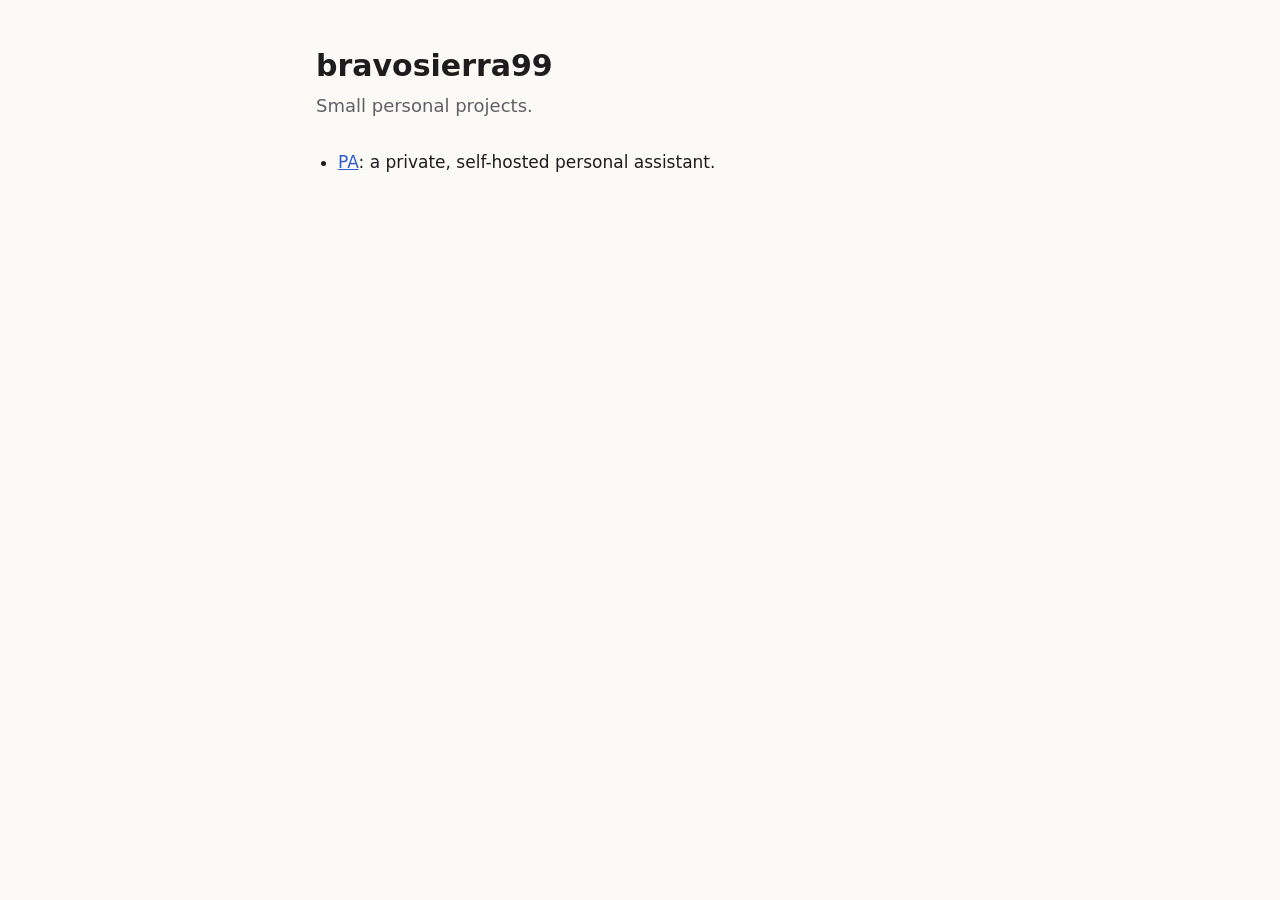
==== index.html @ 7e40f785 "PA home page and privacy policy Co-Authored-By: Claude Opus 5.5 <noreply@anthropic.com> Claude-Sessi" ====
<!doctype html>
<html lang="en">
<head>
<meta charset="utf-8">
<meta name="viewport" content="width=device-width, initial-scale=1">
<!-- google-site-verification goes here -->
<title>bravosierra99</title>
<link rel="stylesheet" href="/style.css">
</head>
<body>
<main>
  <h1>bravosierra99</h1>
  <p class="lede">Small personal projects.</p>
  <ul>
    <li><a href="/pa/">PA</a>: a private, self-hosted personal assistant.</li>
  </ul>
</main>
</body>
</html>
---- style.css ----
:root { --bg: #fbfaf7; --ink: #1d1d1f; --muted: #5f5f66; --line: #e3e1dc; --accent: #2f5bd3; }
@media (prefers-color-scheme: dark) {
  :root { --bg: #141416; --ink: #ececef; --muted: #a0a0a8; --line: #2e2e33; --accent: #8fb0ff; }
}
* { box-sizing: border-box; }
body { margin: 0; background: var(--bg); color: var(--ink);
  font: 17px/1.6 system-ui, -apple-system, "Segoe UI", Roboto, sans-serif; }
main { max-width: 680px; margin: 0 auto; padding: 48px 16px 64px; }
h1 { font-size: 30px; line-height: 1.2; margin: 0 0 8px; }
h2 { font-size: 19px; margin: 32px 0 8px; }
p, li { color: var(--ink); }
.lede { color: var(--muted); font-size: 18px; margin: 0 0 28px; }
.muted { color: var(--muted); font-size: 15px; }
a { color: var(--accent); }
ul { padding-left: 22px; }
footer { margin-top: 48px; padding-top: 16px; border-top: 1px solid var(--line); }
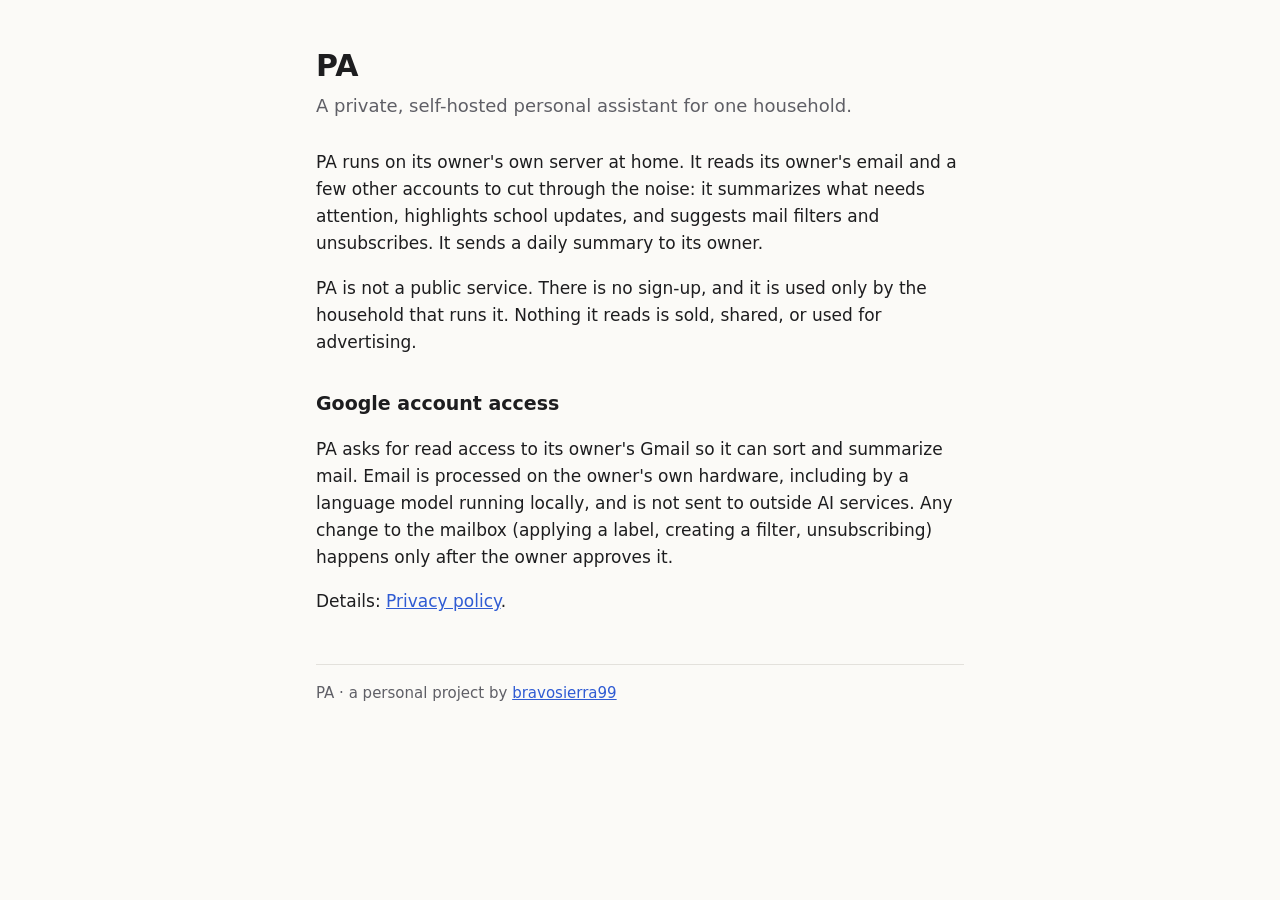
==== commit ce578203: "Root page is the PA home page (matches the verified property) Co-Authored-By: Claude Opus 5.5 <norep" ====
--- a/index.html
+++ b/index.html
@@ -3,17 +3,35 @@
 <head>
 <meta charset="utf-8">
 <meta name="viewport" content="width=device-width, initial-scale=1">
-<!-- google-site-verification goes here -->
-<title>bravosierra99</title>
+<meta name="google-site-verification" content="5PHZSUUpAH8Z5dvxC5fgDK8eKyyA4FknJvOwTGRj0_k">
+<title>PA: a private, self-hosted personal assistant</title>
 <link rel="stylesheet" href="/style.css">
 </head>
 <body>
 <main>
-  <h1>bravosierra99</h1>
-  <p class="lede">Small personal projects.</p>
-  <ul>
-    <li><a href="/pa/">PA</a>: a private, self-hosted personal assistant.</li>
-  </ul>
+  <h1>PA</h1>
+  <p class="lede">A private, self-hosted personal assistant for one household.</p>
+
+  <p>PA runs on its owner's own server at home. It reads its owner's email and a
+  few other accounts to cut through the noise: it summarizes what needs
+  attention, highlights school updates, and suggests mail filters and
+  unsubscribes. It sends a daily summary to its owner.</p>
+
+  <p>PA is not a public service. There is no sign-up, and it is used only by
+  the household that runs it. Nothing it reads is sold, shared, or used for
+  advertising.</p>
+
+  <h2>Google account access</h2>
+  <p>PA asks for read access to its owner's Gmail so it can sort and summarize
+  mail. Email is processed on the owner's own hardware, including by a
+  language model running locally, and is not sent to outside AI services.
+  Any change to the mailbox (applying a label, creating a filter,
+  unsubscribing) happens only after the owner approves it.</p>
+
+  <p>Details: <a href="/pa/privacy.html">Privacy policy</a>.</p>
+
+  <footer class="muted">PA · a personal project by
+    <a href="https://github.com/bravosierra99">bravosierra99</a></footer>
 </main>
 </body>
 </html>
